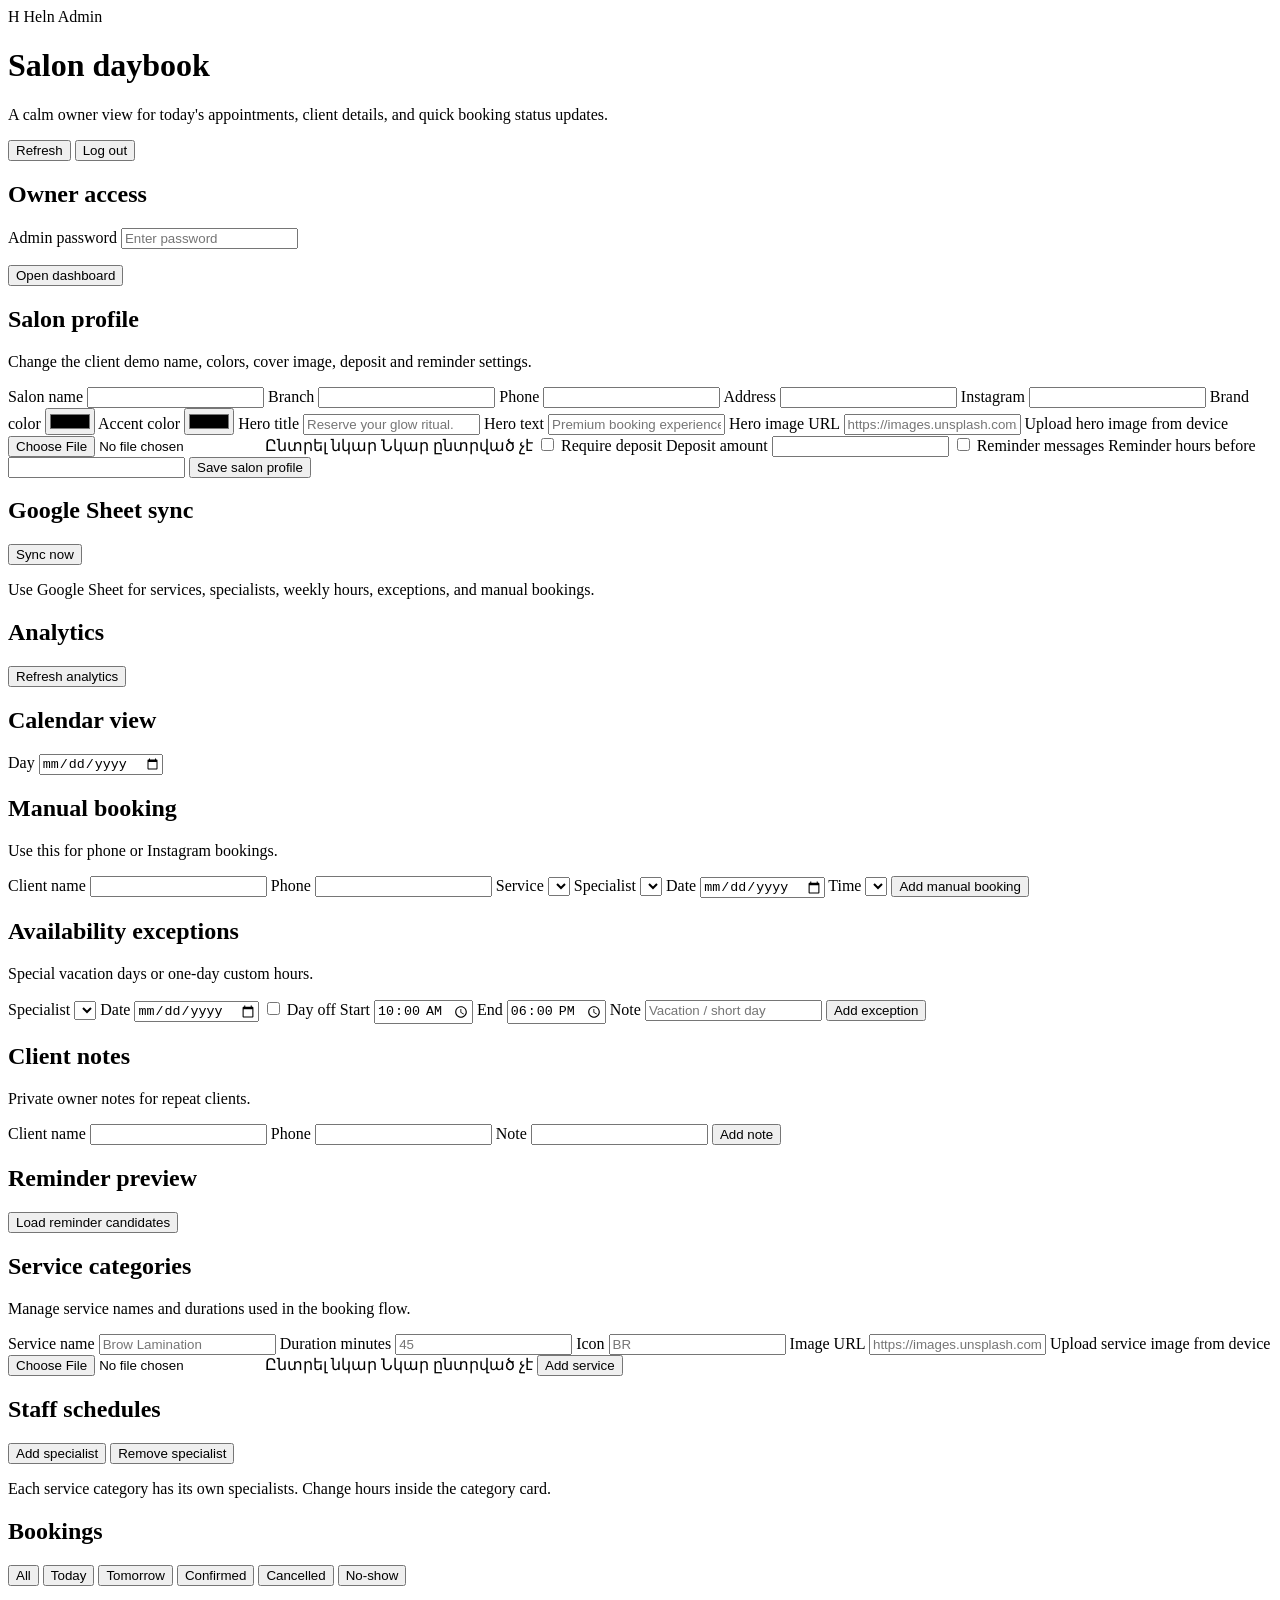
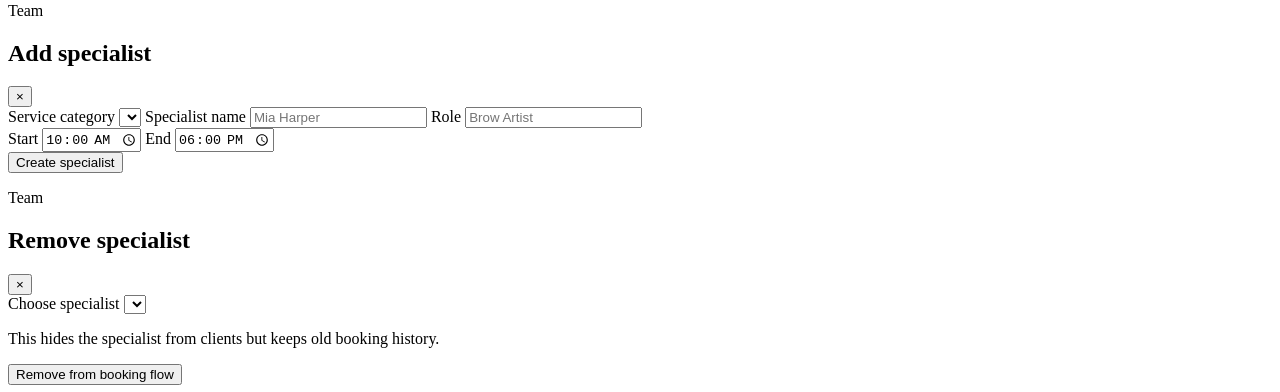
==== public/admin.html @ ad45e06e "Polish layout and copy consistency" ====
<!doctype html>
<html lang="en">
  <head>
    <meta charset="UTF-8" />
    <meta name="viewport" content="width=device-width, initial-scale=1.0" />
    <title>Heln Admin</title>
    <link rel="preconnect" href="https://fonts.googleapis.com" />
    <link rel="preconnect" href="https://fonts.gstatic.com" crossorigin />
    <link
      href="https://fonts.googleapis.com/css2?family=Cormorant+Garamond:wght@600;700&family=Inter:wght@400;500;600;700&display=swap"
      rel="stylesheet"
    />
    <link rel="stylesheet" href="/style.css?v=polish-v1" />
  </head>
  <body>
    <main class="admin-shell">
      <header class="admin-header">
        <div>
          <div class="brand-row">
            <span class="brand-mark">H</span>
            <span>Heln Admin</span>
          </div>
          <h1>Salon daybook</h1>
          <p>
            A calm owner view for today's appointments, client details, and quick booking status updates.
          </p>
        </div>
        <div class="admin-actions">
          <div class="language-switch admin-language-switch" id="adminLanguageSwitch" aria-label="Admin language"></div>
          <button class="admin-button" id="refreshBookings">Refresh</button>
          <button class="admin-button" id="logoutAdmin">Log out</button>
        </div>
      </header>

      <section class="admin-login" id="adminLogin">
        <h2>Owner access</h2>
        <label class="field">
          <span>Admin password</span>
          <input type="password" id="adminPassword" placeholder="Enter password" />
        </label>
        <p class="admin-error" id="loginError"></p>
        <button class="primary-button" id="loginButton">Open dashboard</button>
      </section>

      <section class="admin-dashboard hidden" id="adminDashboard">
        <div class="stats-grid" id="statsGrid"></div>

        <div class="admin-toolbar">
          <h2 class="admin-section-title">Salon profile</h2>
          <p class="admin-muted">Change the client demo name, colors, cover image, deposit and reminder settings.</p>
        </div>

        <form class="admin-management-grid" id="settingsForm">
          <label class="field compact-field">
            <span>Salon name</span>
            <input type="text" id="salonName" />
          </label>
          <label class="field compact-field">
            <span>Branch</span>
            <input type="text" id="branchName" />
          </label>
          <label class="field compact-field">
            <span>Phone</span>
            <input type="text" id="salonPhone" />
          </label>
          <label class="field compact-field">
            <span>Address</span>
            <input type="text" id="salonAddress" />
          </label>
          <label class="field compact-field">
            <span>Instagram</span>
            <input type="text" id="salonInstagram" />
          </label>
          <label class="field compact-field">
            <span>Brand color</span>
            <input type="color" id="brandColor" />
          </label>
          <label class="field compact-field">
            <span>Accent color</span>
            <input type="color" id="accentColor" />
          </label>
          <label class="field compact-field wide-field">
            <span>Hero title</span>
            <input type="text" id="heroTitle" placeholder="Reserve your glow ritual." />
          </label>
          <label class="field compact-field wide-field">
            <span>Hero text</span>
            <input type="text" id="heroText" placeholder="Premium booking experience for your salon." />
          </label>
          <label class="field compact-field wide-field">
            <span>Hero image URL</span>
            <input type="text" id="heroImageUrl" placeholder="https://images.unsplash.com/... կամ /uploads/image.jpg" />
          </label>
          <label class="upload-field wide-field">
            <span>Upload hero image from device</span>
            <input type="file" id="heroImageUpload" accept="image/*" />
            <span class="upload-control">
              <span class="upload-button">Ընտրել նկար</span>
              <span class="upload-name">Նկար ընտրված չէ</span>
            </span>
          </label>
          <label class="toggle-line">
            <input type="checkbox" id="depositRequired" />
            <span>Require deposit</span>
          </label>
          <label class="field compact-field">
            <span>Deposit amount</span>
            <input type="number" id="depositAmount" min="0" step="1000" />
          </label>
          <label class="toggle-line">
            <input type="checkbox" id="remindersEnabled" />
            <span>Reminder messages</span>
          </label>
          <label class="field compact-field">
            <span>Reminder hours before</span>
            <input type="number" id="reminderHours" min="1" step="1" />
          </label>
          <button class="admin-button primary" type="submit">Save salon profile</button>
        </form>

        <div class="admin-toolbar">
          <h2 class="admin-section-title" id="googleSheetTitle">Google Sheet sync</h2>
          <button class="admin-button primary" type="button" id="syncGoogleSheet">Sync now</button>
        </div>
        <div class="google-sheet-panel">
          <p class="admin-muted" id="googleSheetHelp">
            Use Google Sheet for services, specialists, weekly hours, exceptions, and manual bookings.
          </p>
          <div class="compact-list" id="googleSheetStatus"></div>
        </div>

        <div class="admin-toolbar">
          <h2 class="admin-section-title">Analytics</h2>
          <button class="admin-button" type="button" id="refreshAnalytics">Refresh analytics</button>
        </div>
        <div class="analytics-grid" id="analyticsGrid"></div>

        <div class="admin-toolbar">
          <h2 class="admin-section-title">Calendar view</h2>
          <label class="field compact-field inline-field">
            <span>Day</span>
            <input type="date" id="calendarDate" />
          </label>
        </div>
        <div class="calendar-board" id="calendarBoard"></div>

        <div class="admin-toolbar">
          <h2 class="admin-section-title">Manual booking</h2>
          <p class="admin-muted">Use this for phone or Instagram bookings.</p>
        </div>
        <form class="admin-management-grid" id="manualBookingForm">
          <label class="field compact-field">
            <span>Client name</span>
            <input type="text" id="manualClientName" required />
          </label>
          <label class="field compact-field">
            <span>Phone</span>
            <input type="tel" id="manualPhone" required />
          </label>
          <label class="field compact-field">
            <span>Service</span>
            <select id="manualService" required></select>
          </label>
          <label class="field compact-field">
            <span>Specialist</span>
            <select id="manualSpecialist" required></select>
          </label>
          <label class="field compact-field">
            <span>Date</span>
            <input type="date" id="manualDate" required />
          </label>
          <label class="field compact-field">
            <span>Time</span>
            <select id="manualTime" required></select>
          </label>
          <button class="admin-button primary" type="submit">Add manual booking</button>
        </form>

        <div class="admin-toolbar">
          <h2 class="admin-section-title">Availability exceptions</h2>
          <p class="admin-muted">Special vacation days or one-day custom hours.</p>
        </div>
        <form class="admin-management-grid" id="exceptionForm">
          <label class="field compact-field">
            <span>Specialist</span>
            <select id="exceptionSpecialist" required></select>
          </label>
          <label class="field compact-field">
            <span>Date</span>
            <input type="date" id="exceptionDate" required />
          </label>
          <label class="toggle-line">
            <input type="checkbox" id="exceptionDayOff" />
            <span>Day off</span>
          </label>
          <label class="field compact-field">
            <span>Start</span>
            <input type="time" id="exceptionStart" value="10:00" />
          </label>
          <label class="field compact-field">
            <span>End</span>
            <input type="time" id="exceptionEnd" value="18:00" />
          </label>
          <label class="field compact-field">
            <span>Note</span>
            <input type="text" id="exceptionNote" placeholder="Vacation / short day" />
          </label>
          <button class="admin-button primary" type="submit">Add exception</button>
        </form>
        <div class="compact-list" id="exceptionList"></div>

        <div class="admin-toolbar">
          <h2 class="admin-section-title">Client notes</h2>
          <p class="admin-muted">Private owner notes for repeat clients.</p>
        </div>
        <form class="admin-management-grid" id="noteForm">
          <label class="field compact-field">
            <span>Client name</span>
            <input type="text" id="noteClientName" />
          </label>
          <label class="field compact-field">
            <span>Phone</span>
            <input type="tel" id="notePhone" required />
          </label>
          <label class="field compact-field wide-field">
            <span>Note</span>
            <input type="text" id="noteText" required />
          </label>
          <button class="admin-button primary" type="submit">Add note</button>
        </form>
        <div class="compact-list" id="noteList"></div>

        <div class="admin-toolbar">
          <h2 class="admin-section-title">Reminder preview</h2>
          <button class="admin-button" type="button" id="loadReminders">Load reminder candidates</button>
        </div>
        <div class="compact-list" id="reminderList"></div>

        <div class="admin-toolbar">
          <h2 class="admin-section-title">Service categories</h2>
          <p class="admin-muted">Manage service names and durations used in the booking flow.</p>
        </div>

        <form class="staff-create" id="createServiceForm">
          <label class="field compact-field">
            <span>Service name</span>
            <input type="text" id="newServiceName" placeholder="Brow Lamination" />
          </label>
          <label class="field compact-field">
            <span>Duration minutes</span>
            <input type="number" id="newServiceDuration" min="15" step="15" placeholder="45" />
          </label>
          <label class="field compact-field">
            <span>Icon</span>
            <input type="text" id="newServiceIcon" maxlength="8" placeholder="BR" />
          </label>
          <label class="field compact-field wide-field">
            <span>Image URL</span>
            <input type="text" id="newServiceImageUrl" placeholder="https://images.unsplash.com/... կամ /uploads/image.jpg" />
          </label>
          <label class="upload-field wide-field">
            <span>Upload service image from device</span>
            <input type="file" id="newServiceImageUpload" accept="image/*" />
            <span class="upload-control">
              <span class="upload-button">Ընտրել նկար</span>
              <span class="upload-name">Նկար ընտրված չէ</span>
            </span>
          </label>
          <button class="admin-button primary" type="submit">Add service</button>
        </form>

        <div class="service-admin-grid" id="serviceAdminList"></div>

        <div class="admin-toolbar">
          <h2 class="admin-section-title">Staff schedules</h2>
          <div class="admin-actions">
            <button class="admin-button primary" type="button" id="openAddSpecialist">Add specialist</button>
            <button class="admin-button danger" type="button" id="openRemoveSpecialist">Remove specialist</button>
          </div>
        </div>
        <p class="admin-muted section-note">Each service category has its own specialists. Change hours inside the category card.</p>

        <div class="staff-grid" id="staffSchedules"></div>

        <div class="admin-toolbar">
          <h2 class="admin-section-title">Bookings</h2>
          <div class="admin-filters" id="adminFilters">
            <button class="filter-chip active" data-filter="all">All</button>
            <button class="filter-chip" data-filter="today">Today</button>
            <button class="filter-chip" data-filter="tomorrow">Tomorrow</button>
            <button class="filter-chip" data-filter="confirmed">Confirmed</button>
            <button class="filter-chip" data-filter="cancelled">Cancelled</button>
            <button class="filter-chip" data-filter="no_show">No-show</button>
          </div>
        </div>

        <div class="booking-list" id="bookingList"></div>
      </section>
    </main>

    <div class="admin-toast" id="adminToast" role="status" aria-live="polite"></div>

    <div class="admin-modal hidden" id="specialistModal" aria-hidden="true">
      <div class="admin-modal-backdrop" data-close-modal></div>
      <form class="admin-modal-card" id="createSpecialistForm">
        <div class="modal-title-row">
          <div>
            <p class="eyebrow">Team</p>
            <h2>Add specialist</h2>
          </div>
          <button class="icon-button modal-close" type="button" data-close-modal>&times;</button>
        </div>
        <label class="field compact-field">
          <span>Service category</span>
          <select id="newSpecialistService" required></select>
        </label>
        <label class="field compact-field">
          <span>Specialist name</span>
          <input type="text" id="newSpecialistName" placeholder="Mia Harper" required />
        </label>
        <label class="field compact-field">
          <span>Role</span>
          <input type="text" id="newSpecialistRole" placeholder="Brow Artist" required />
        </label>
        <div class="schedule-row">
          <label class="field compact-field">
            <span>Start</span>
            <input type="time" id="newSpecialistStart" value="10:00" required />
          </label>
          <label class="field compact-field">
            <span>End</span>
            <input type="time" id="newSpecialistEnd" value="18:00" required />
          </label>
        </div>
        <button class="admin-button primary wide" type="submit">Create specialist</button>
      </form>
    </div>

    <div class="admin-modal hidden" id="removeSpecialistModal" aria-hidden="true">
      <div class="admin-modal-backdrop" data-close-remove-modal></div>
      <form class="admin-modal-card" id="removeSpecialistForm">
        <div class="modal-title-row">
          <div>
            <p class="eyebrow">Team</p>
            <h2>Remove specialist</h2>
          </div>
          <button class="icon-button modal-close" type="button" data-close-remove-modal>&times;</button>
        </div>
        <label class="field compact-field">
          <span>Choose specialist</span>
          <select id="removeSpecialistSelect" required></select>
        </label>
        <p class="admin-muted">This hides the specialist from clients but keeps old booking history.</p>
        <button class="admin-button danger wide" type="submit">Remove from booking flow</button>
      </form>
    </div>

    <script src="/admin.js?v=polish-v1"></script>
  </body>
</html>
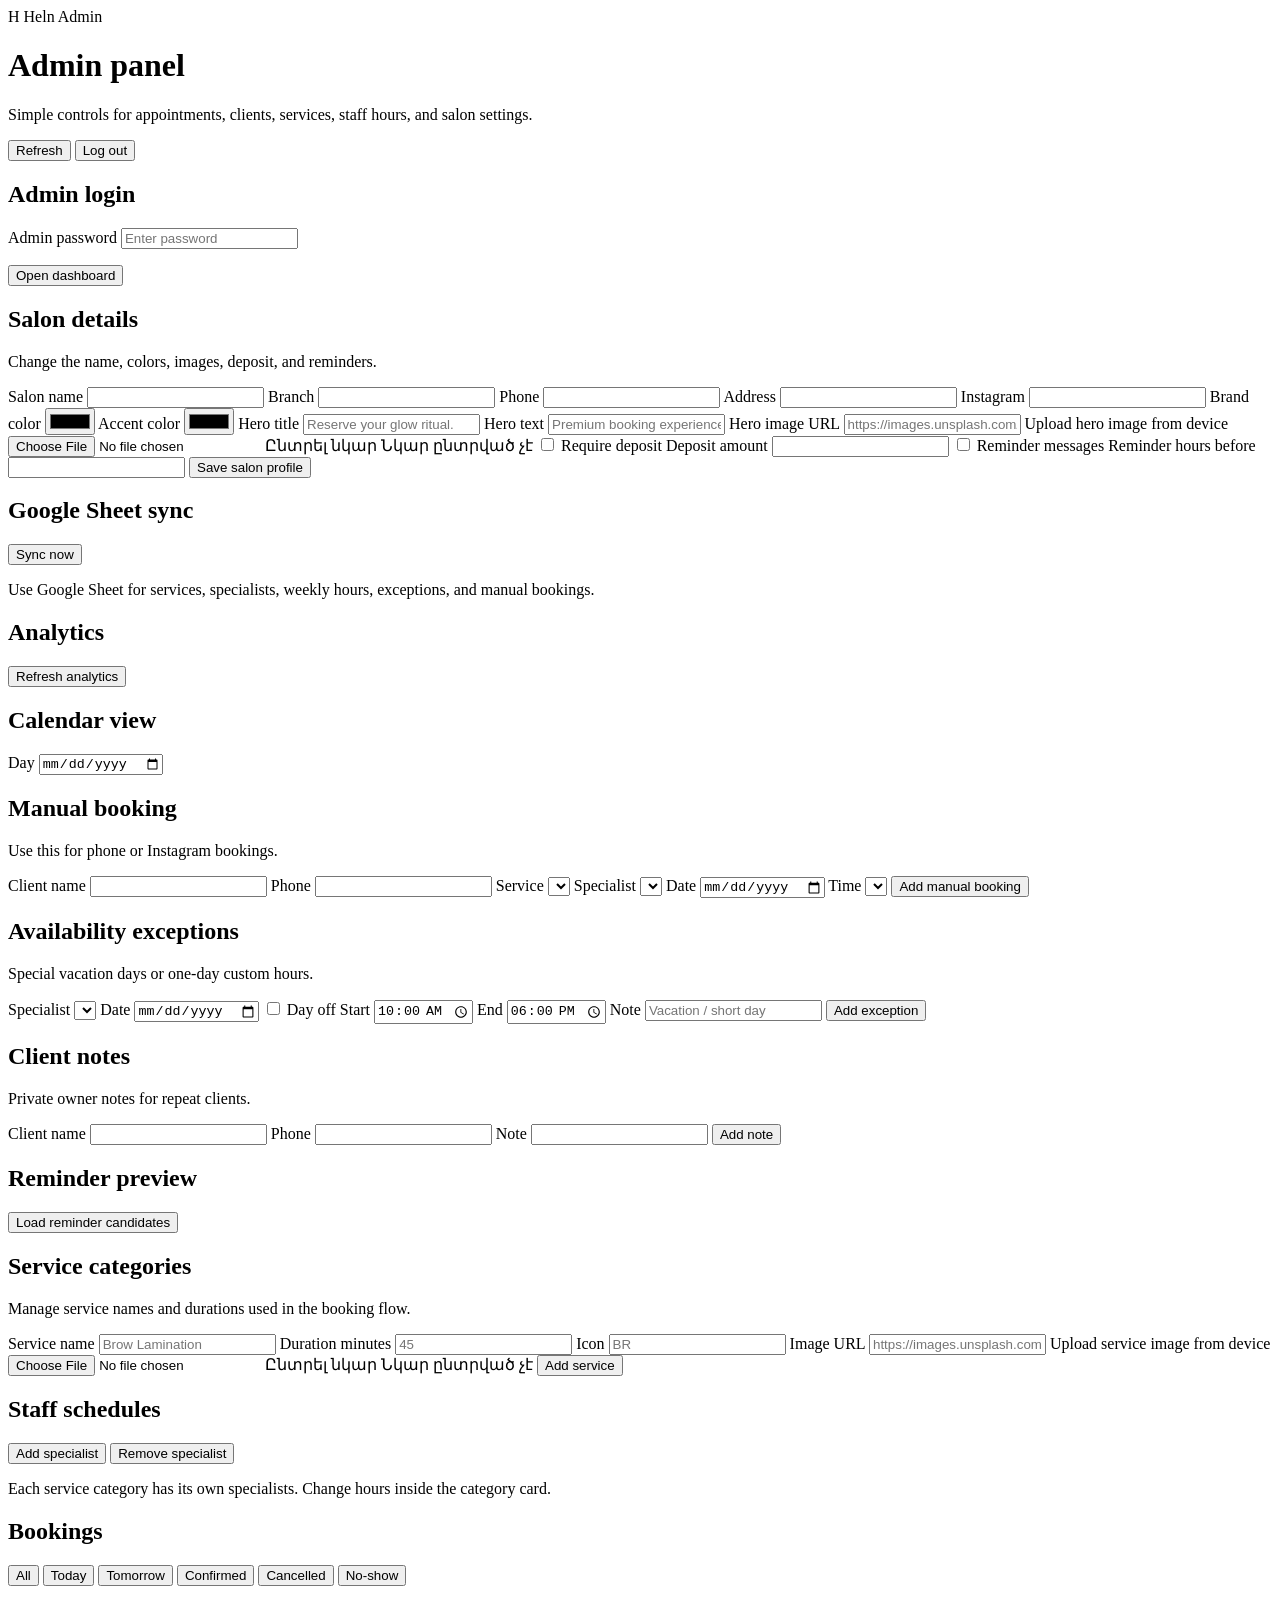
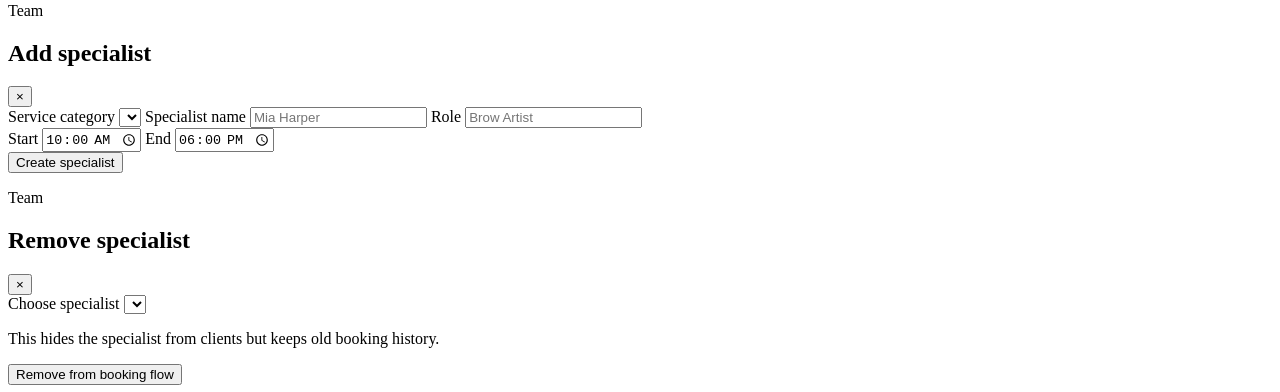
==== commit 72378e53: "Compact admin dashboard for staff" ====
--- a/public/admin.html
+++ b/public/admin.html
@@ -10,7 +10,7 @@
       href="https://fonts.googleapis.com/css2?family=Cormorant+Garamond:wght@600;700&family=Inter:wght@400;500;600;700&display=swap"
       rel="stylesheet"
     />
-    <link rel="stylesheet" href="/style.css?v=polish-v1" />
+    <link rel="stylesheet" href="/style.css?v=admin-compact-v1" />
   </head>
   <body>
     <main class="admin-shell">
@@ -20,9 +20,9 @@
             <span class="brand-mark">H</span>
             <span>Heln Admin</span>
           </div>
-          <h1>Salon daybook</h1>
+          <h1>Admin panel</h1>
           <p>
-            A calm owner view for today's appointments, client details, and quick booking status updates.
+            Simple controls for appointments, clients, services, staff hours, and salon settings.
           </p>
         </div>
         <div class="admin-actions">
@@ -33,7 +33,7 @@
       </header>
 
       <section class="admin-login" id="adminLogin">
-        <h2>Owner access</h2>
+        <h2>Admin login</h2>
         <label class="field">
           <span>Admin password</span>
           <input type="password" id="adminPassword" placeholder="Enter password" />
@@ -46,8 +46,8 @@
         <div class="stats-grid" id="statsGrid"></div>
 
         <div class="admin-toolbar">
-          <h2 class="admin-section-title">Salon profile</h2>
-          <p class="admin-muted">Change the client demo name, colors, cover image, deposit and reminder settings.</p>
+          <h2 class="admin-section-title">Salon details</h2>
+          <p class="admin-muted">Change the name, colors, images, deposit, and reminders.</p>
         </div>
 
         <form class="admin-management-grid" id="settingsForm">
@@ -355,6 +355,6 @@
       </form>
     </div>
 
-    <script src="/admin.js?v=polish-v1"></script>
+    <script src="/admin.js?v=admin-compact-v1"></script>
   </body>
 </html>
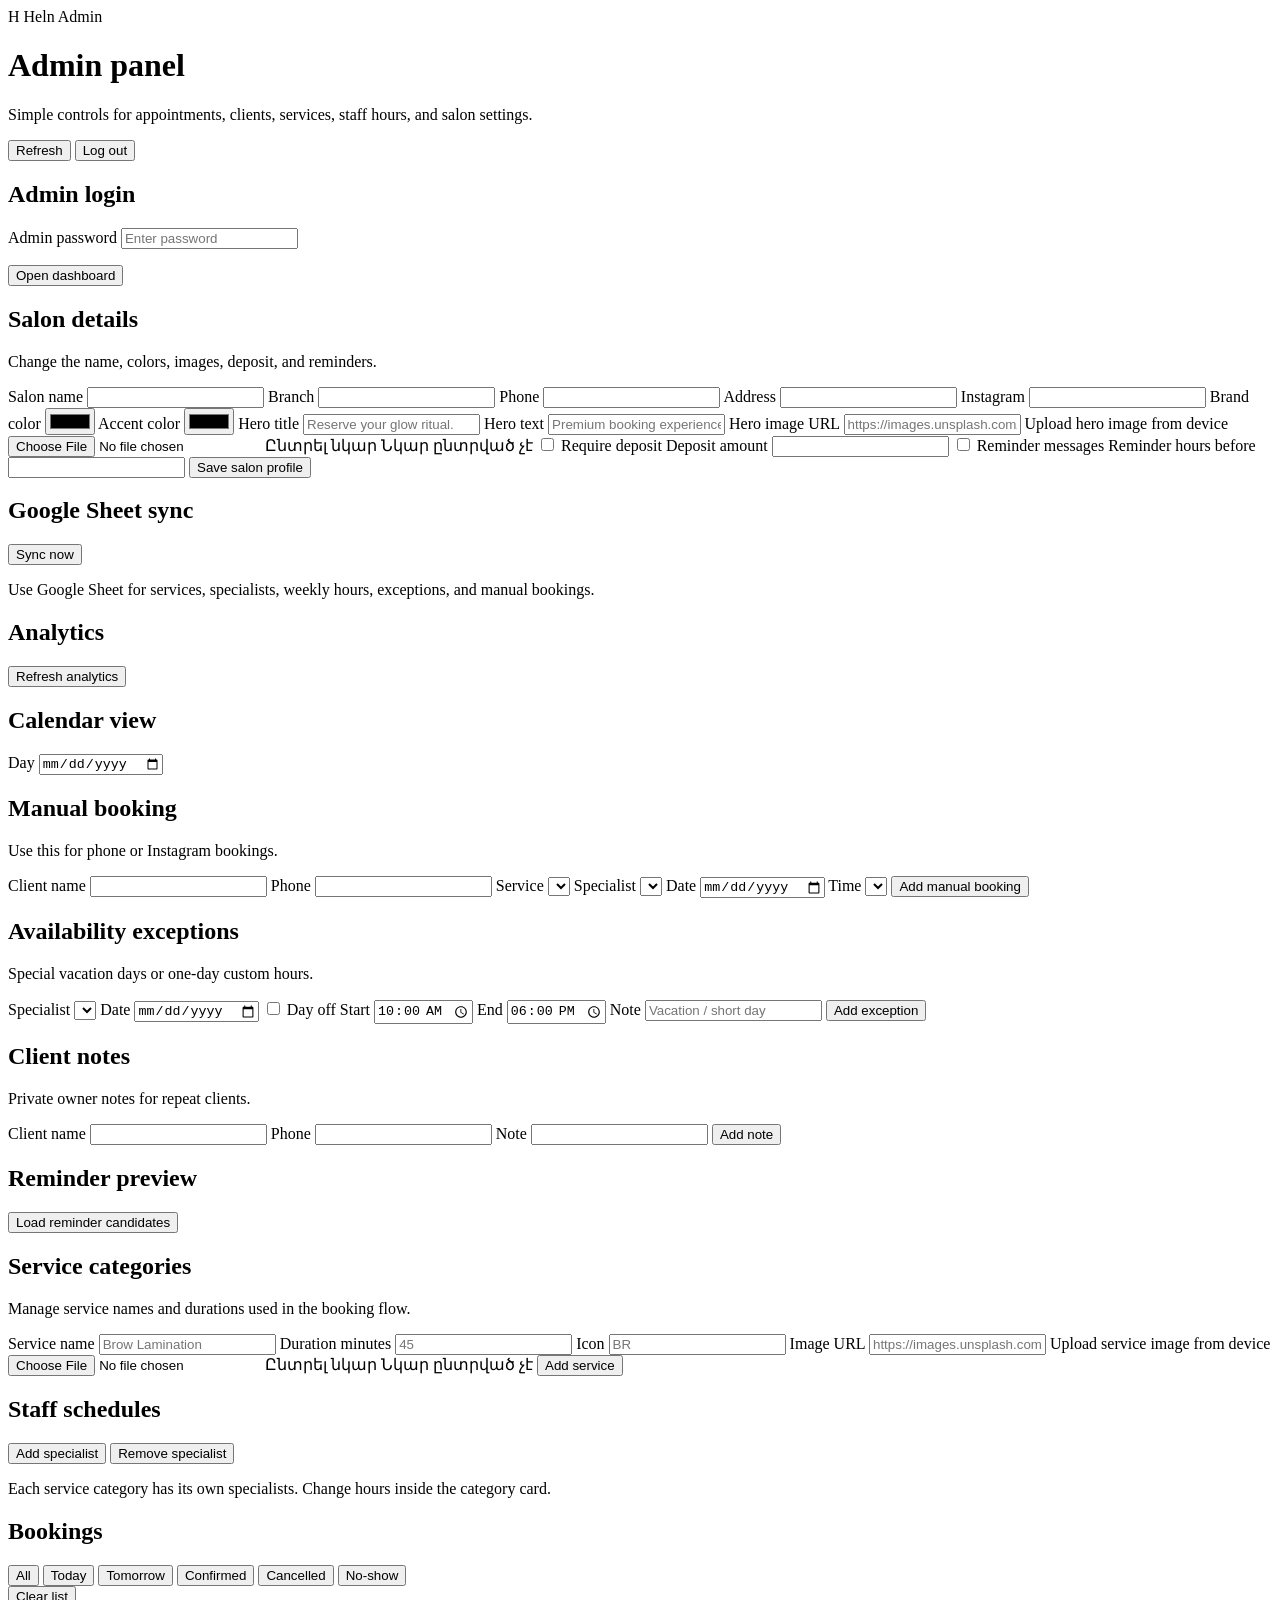
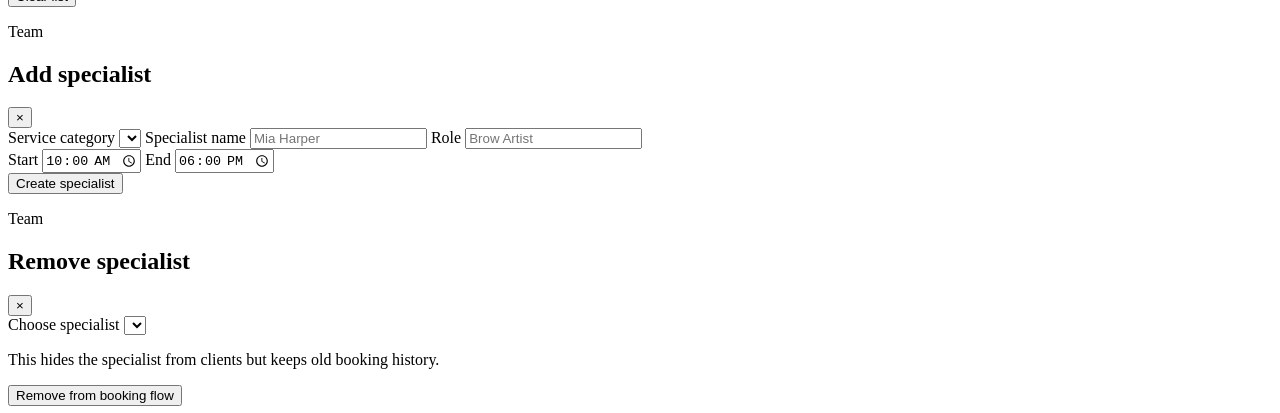
==== commit 8148e351: "Add admin booking list clear action" ====
--- a/public/admin.html
+++ b/public/admin.html
@@ -10,9 +10,9 @@
       href="https://fonts.googleapis.com/css2?family=Cormorant+Garamond:wght@600;700&family=Inter:wght@400;500;600;700&display=swap"
       rel="stylesheet"
     />
-    <link rel="stylesheet" href="/style.css?v=admin-compact-v1" />
+    <link rel="stylesheet" href="/style.css?v=admin-clear-bookings-v1" />
   </head>
-  <body>
+  <body class="admin-page">
     <main class="admin-shell">
       <header class="admin-header">
         <div>
@@ -284,13 +284,16 @@
 
         <div class="admin-toolbar">
           <h2 class="admin-section-title">Bookings</h2>
-          <div class="admin-filters" id="adminFilters">
-            <button class="filter-chip active" data-filter="all">All</button>
-            <button class="filter-chip" data-filter="today">Today</button>
-            <button class="filter-chip" data-filter="tomorrow">Tomorrow</button>
-            <button class="filter-chip" data-filter="confirmed">Confirmed</button>
-            <button class="filter-chip" data-filter="cancelled">Cancelled</button>
-            <button class="filter-chip" data-filter="no_show">No-show</button>
+          <div class="admin-booking-tools">
+            <div class="admin-filters" id="adminFilters">
+              <button class="filter-chip active" data-filter="all">All</button>
+              <button class="filter-chip" data-filter="today">Today</button>
+              <button class="filter-chip" data-filter="tomorrow">Tomorrow</button>
+              <button class="filter-chip" data-filter="confirmed">Confirmed</button>
+              <button class="filter-chip" data-filter="cancelled">Cancelled</button>
+              <button class="filter-chip" data-filter="no_show">No-show</button>
+            </div>
+            <button class="admin-button danger" type="button" id="clearBookings">Clear list</button>
           </div>
         </div>
 
@@ -355,6 +358,6 @@
       </form>
     </div>
 
-    <script src="/admin.js?v=admin-compact-v1"></script>
+    <script src="/admin.js?v=admin-clear-bookings-v1"></script>
   </body>
 </html>
